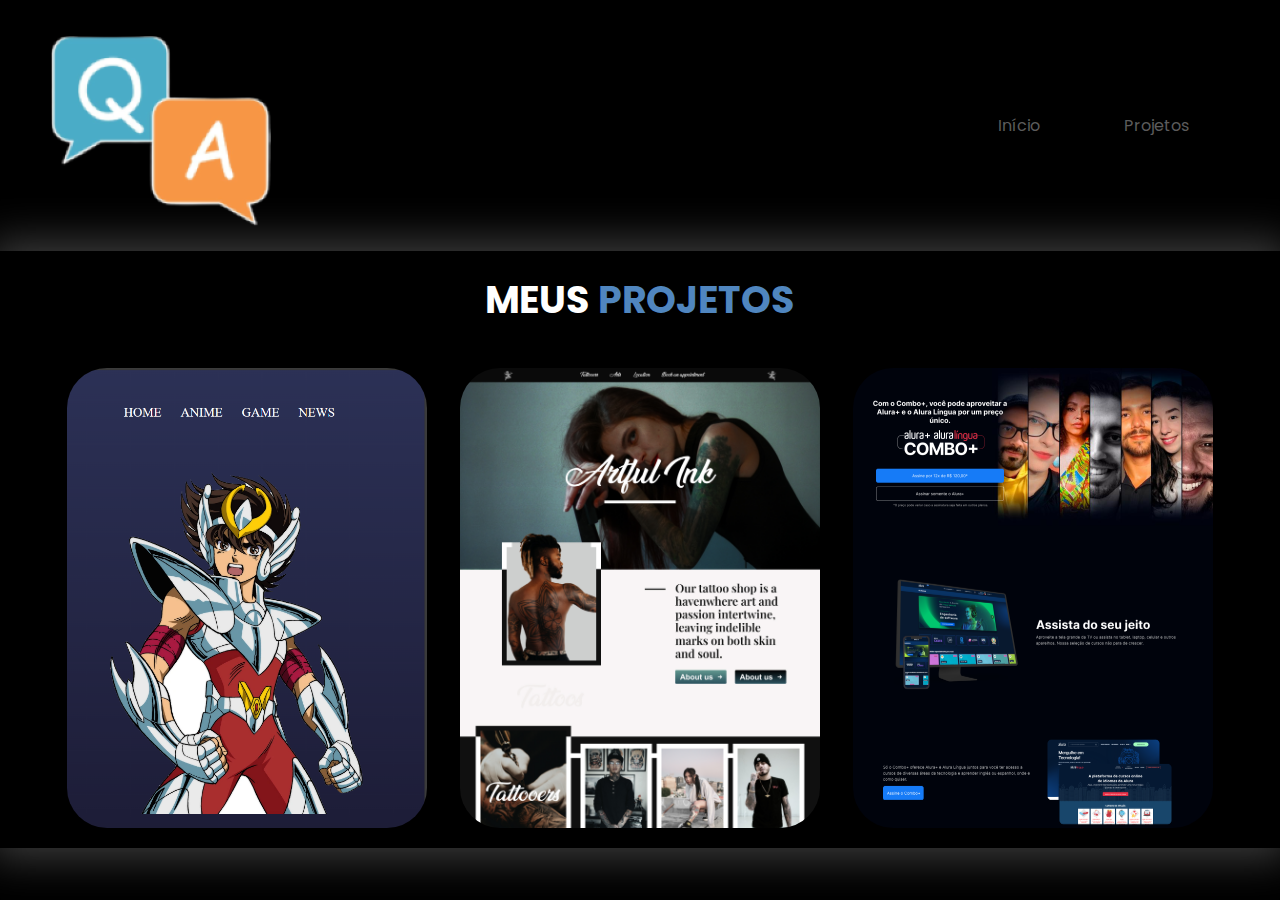
==== projetos.html @ 08022dce "enviando port" ====
<!DOCTYPE html>
<html lang="pt-br">
<head>
    <meta charset="UTF-8">
    <meta name="viewport" content="width=device-width, initial-scale=1.0">
    <link rel="preconnect" href="https://fonts.googleapis.com">
    <link rel="preconnect" href="https://fonts.gstatic.com" crossorigin>
    <link href="https://fonts.googleapis.com/css2?family=Poppins:ital,wght@0,100;0,200;0,300;0,400;0,500;0,600;0,700;0,800;0,900;1,100;
    1,200;1,300;1,400;1,500;1,600;1,700;1,800;1,900&display=swap" rel="stylesheet">
    <link rel="stylesheet" href="https://cdn.jsdelivr.net/npm/bootstrap-icons@1.11.1/font/bootstrap-icons.css">
    <link rel="stylesheet" href="style.css">
    <link rel="stylesheet" href="projetos.css">

    <script src="menu.js" defer></script>

    <title>Projetos</title>
</head>
<body>
    <header>
        <div class="interface">
            <div class="logo">
                <a href="#">
                    <img src="image/quality-removebg-preview.png" alt="logo de Q.A">
                </a>

            </div>

            <nav class="menu-desktop">
              <ul>
            
                 <li><a href="index.html">Início</a></li>
                 <li><a href="projetos.html">Projetos</a></li>

              </ul>

            </nav>
            
                </a>
        
        
        <div class="btn-abrir-menu"id="btn-menu" >
            <i class="bi bi-list"></i>
        </div>

        <div class="menu-mobile" id="menu-mobile">
            <div class="btn-fechar">
                <i class="bi bi-x-lg"></i>
            </div>
            <nav>

                <ul>
                    <li><a href="index.html">Início</a></li>
                    <li><a href="projetos.html">Projetos</a></li>
                </ul>
            </nav>

        </div><!--menu-mobile-->
            <div class="overlay-menu"></div>

    </header>
    <main>
        <section class="projetos">
            <div class="interface">
                <h2 class="titulo">MEUS <span>PROJETOS</span></h2>
                 <div class="flex">
                  <div class="img-port" style="background-image: url(image/cavaleiros.png.png);">
                   <div class="overlay">Os Cavaleiros do Zódiaco</div>
                </div>
                  <div class="img-port" style="background-image: url(image/MacBook\ Pro\ 14_\ -\ 3.jpg);">
                    <div class="overlay">Artful ink</div>
                </div>
                  <div class="img-port" style="background-image: url(image/Desktop\ -\ 2.png);">
                    <div class="overlay">Alura Plus</div>
                </di>
                 </div>
                </section>

              

                </main>
                
                
    
    
</body>
</html>
---- style.css ----
* {
    margin: 0;
    padding: 0;
    box-sizing: border-box;
    font-family: 'Poppins', sans-serif;
}

body {
    background-color: #000;
    height: 100h;
}

.interface {
    max-width: 1280px;
    margin: 0 auto;
}

.logo img {
    margin-top: 20px;
}

.flex {
    display: flex;
}

.btn-contato button {
    padding: 10px 40px;
    font-size: 18px;
    font-weight: 500;
    background-color: #5086BF;
    border: 0;
    border-radius: 30px;
    cursor: pointer;
    transition: .2s;
}

h2.titulo {
    color: #fff;
    font-size: 38px;
    text-align: center;
}

h2.titulo span {
    color: #5086BF;
}

/*estilo do cabeçalho*/
header {
    padding: 2px 4%;
}

header>.interface {
    display: flex;
    align-items: center;
    justify-content: space-between;
}

header a {
    color: #5c5c5c;
    text-decoration: none;
    display: inline-block;
    transition: .2s;

}

header nav.menu-desktop a:hover {
    color: rgb(151, 81, 0);
    transform: scale(1.05);
}

header nav ul {
    list-style-type: none;
}

header nav.menu-desktop ul li {
    display: inline-block;
    padding: 0 40px;
}


/*estilo do menu mobile*/
.btn-abrir-menu{
    display: none;
}

.btn-abrir-menu i{
    color: #5086BF;
    font-size: 40px;
}

.menu-mobile{
    background-color: #000;
    height: 100vh;
    position: fixed;
    top: 0;
    right: 0;
    z-index: 99999;
    width: 0%;
    overflow: hidden;
    transition: .5s;
}

.menu-mobile.abrir-menu{
    width: 70%;
}

.menu-mobile.abrir-menu ~ .overlay-menu{
    display: block;
}

.menu-mobile .btn-fechar{
    padding: 20px 5%;
}

.menu-mobile .btn-fechar i{
    color: #5086BF;
    font-size: 30px;
}

.menu-mobile nav ul{
    text-align: right;
}

.menu-mobile nav ul li a{
    color: #fff;
    font-size: 20px;
    font-weight: 300;
    padding: 20px 8%;
    display: block;
}

.menu-mobile nav ul li a:hover{
    background-color: #5086BF;
    color: #000;
}

.overlay-menu{
    background-color: #000000a7;
    width: 100%;
    height: 100%;
    position: fixed;
    top: 0;
    left: 0;
    z-index: 88888;
    display: none;
}


/*estilo topo do site */
section.topo-do-site {
    padding: 40px 4%;
}

section.topo-do-site.flex {
    align-items: center;
    justify-content: center;
    gap: 90px;
}

.topo-do-site h1 {
    color: #fff;
    font-size: 42px;
    line-height: 40px;
}

.topo-do-site h1 span {
    color: #5086BF;
}

.topo-do-site p {
    color: #fff;
    margin: 40px 0px;
    padding-bottom: -20px;
}


.topo-do-site .img-topo-site img {
    position: relative;
    animation: flutuar 2s ease-in-out infinite alternate;
    height: 400px;
    box-shadow: 0 0 20px 10px rgba(87, 156, 235, 0.685);
    margin-top: -50px;
    margin-left: 180px;
}

@keyframes flutuar {
    0% {
        top: 0;
    }

    100% {
        top: 40px;
    }
}

/*estilos especialidades*/
section.especialidades {
    padding: 90px 4%;
}

section.especialidades.flex {
    gap: 60px;
}

.especialidades .especialidades-box {
    color: #fff;
    padding: 40px;
    margin-top: 45px;
    border-radius: 20px;
    transition: .2s;
}

.especialidades .especialidades-box:hover {
    transform: scale(1.05);
    box-shadow: 0 0 8px #ffffff78;
}

.especialidades .especialidades-box i {
    font-size: 70px;
    color: #5086BF;
}

.especialidades .especialidades-box h3 {
    font-size: 28px;
    margin: 15px 0;
}

/*estilo do sobre*/
section.sobre {
    padding: 40px 4%;
}

section.sobre.flex {
    align-items: center;
    gap: 60px;
}

.sobre.txt-sobre {
    color: #fff;
}

.sobre.txt-sobre h2 {
    font-size: 40px;
    line-height: 40px;
    margin-bottom: 30px;
}

.sobre.txt-sobre h2 span {
    color: #5086BF;
    display: block;
}

.sobre.txt-sobre p {
    margin: 20px 0;
    text-align: justify;
}

@media screen and (max-width: 1020px) {

    /*classes gerais*/
    .flex {
        flex-direction: column-reverse;
    }

    h2.titulo {
        color: #fff;
        font-size: 28px;
        
    }


    /*cabecalho*/
    .menu-desktop,
    .btn-contato {
        display: none;
    }

    .logo img {
        margin-top: 20px;
        height: 130px;
    }

    /*topo do site*/
    section.topo-do-site .flex {
        gap: 40px;
    }


    /*imagens*/
    .topo-do-site .img-topo-site img {
        position: relative;
        animation: flutuar 2s ease-in-out infinite alternate;
        height: 200px;
        box-shadow: 0 0 20px 10px rgba(87, 156, 235, 0.685);
        margin-top: -50px;
        margin-left: 180px;

    }

    @keyframes flutuar {
        0% {
            top: 0;
        }

        100% {
            top: -10px;
        }
    }

    /*topo do site*/

    .topo-do-site h1 {
        color: #fff;
        font-size: 30px;
    }

    /*especialidades*/
    section.especialidades {
        padding: 90px 8%;
    }

    .btn-contato{
        text-align: center;
    }

    .btn-abrir-menu{
        display: block;
    }


}
---- projetos.css ----
*{
    margin: 0;
    padding: 0;
    box-sizing: border-box;
    font-family: 'Poppins', sans-serif;
 }
 
 body{
     background-color: #000;
     height: 100h;
 }
 
 .interface{
     max-width: 1280px;
     margin: 0 auto;
 }
 
 

 .flex{
     display: flex;
 }

 
h2.titulo{
    color: #fff;
    font-size: 38px;
    text-align: center;
}

h2.titulo span{
    color: #5086BF;
}

/*estilo do cabeçalho*/
header{
    padding: 2px 4%;
}

header >.interface{
    display: flex;
    align-items: center;
    justify-content: s;
}

header a{
    color: #5c5c5c;
    text-decoration: none;
    display: inline-block;
    transition: .2s;
    
}

header a:hover{
    color: #fff;
    transform: scale(1.05);
}

header nav ul{
    list-style-type: none;
}

header nav ul li{
    display: inline-block;
    padding: 0 40px;
}

/*estilo topo do site */
section.topo-do-site{
    padding: 40px 4%;
}

section.topo-do-site.flex{
    align-items: center;
    justify-content: center;
    gap: 90px;
    
}

.topo-do-site h1{
    color: #fff;
    font-size: 42px;
    line-height: 40px;
}

.topo-do-site h1 span{
    color:#5086BF;
}

.topo-do-site  p{
    color: #fff;
    margin: 40px 0px;
    padding-bottom: -20px;
}

/*estilo dos projetos*/
section.projetos{
    padding: 20px 4%;
    box-shadow: 0 0 40px 10px #ffffff3d;
}

section.projetos .flex{
    justify-content: space-around;
    margin-top: 40px;
}

.img-port{
    width: 360px;
    height: 460px;
    background-size: cover;
    background-position: 100% 0%;
    transition: 8s;
    border-radius: 40px;
    position: relative;
}

.img-port:hover{
    background-position: 100% 100%;
}

.overlay{
    position: absolute;
    top: 0;
    left: 0;
    width: 100%;
    height: 100%;
    background-color: #0000008d;
    border-radius: 40px;
    display: flex;
    align-items: center;
    justify-content: center;
    font-size: 24px;
    font-weight: 600;
    color: #fff;
    opacity: 0;
    transition: .5s;
}

.overlay:hover{
    opacity: 1;
}

@media screen and (max-width: 1020px){

    section.projetos .flex{
        justify-content:space-around;
        margin-top: 40px;
    }
    section.topo-do-site .flex {
        gap: 40px;
    }

    .btn-contato{
        text-align: center;
    }

    .btn-abrir-menu{
        display: block;
    }
}
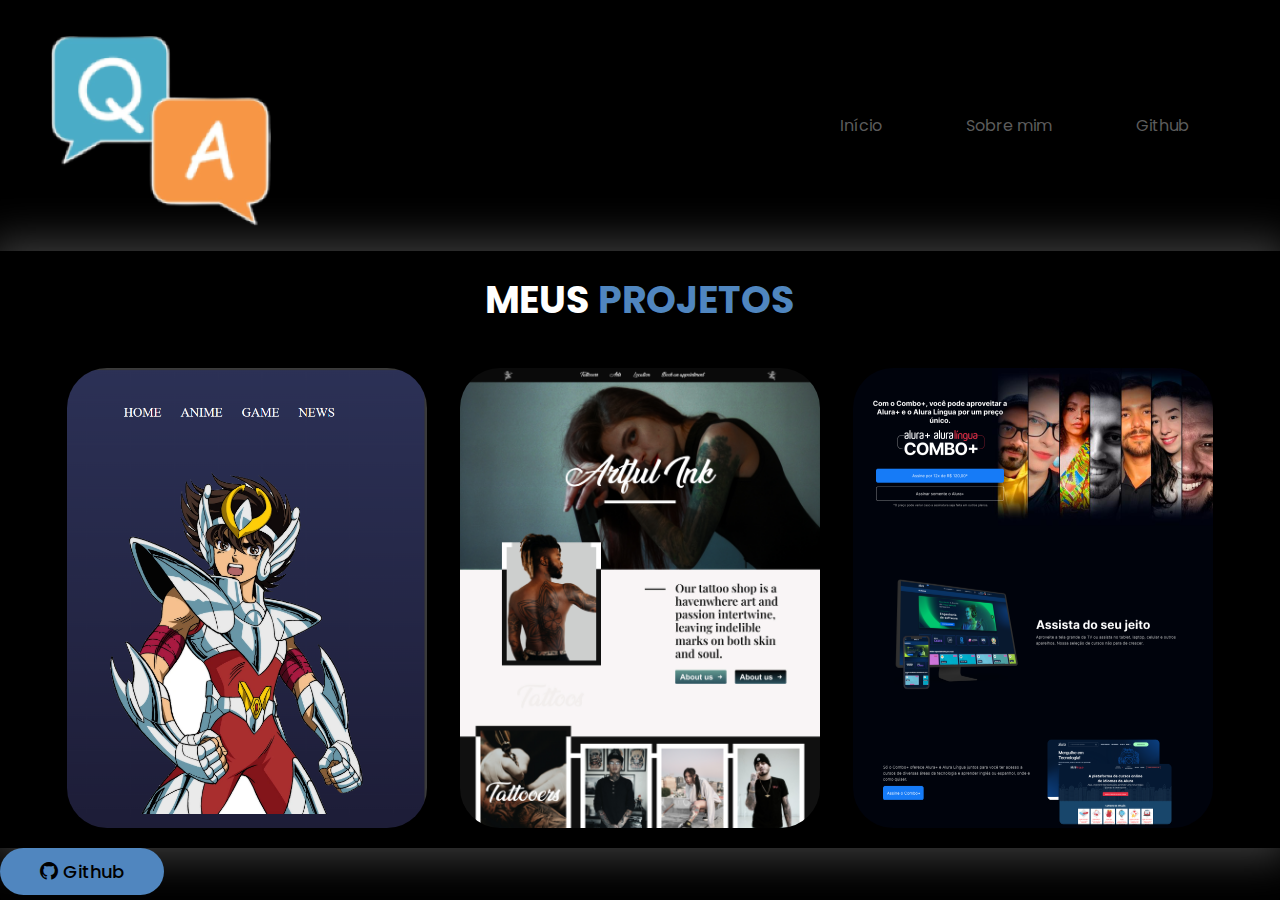
==== commit 1d42fbe2: "remoçao do projetos.css" ====
--- a/projetos.html
+++ b/projetos.html
@@ -9,7 +9,7 @@
     1,200;1,300;1,400;1,500;1,600;1,700;1,800;1,900&display=swap" rel="stylesheet">
     <link rel="stylesheet" href="https://cdn.jsdelivr.net/npm/bootstrap-icons@1.11.1/font/bootstrap-icons.css">
     <link rel="stylesheet" href="style.css">
-    <link rel="stylesheet" href="projetos.css">
+    
 
     <script src="menu.js" defer></script>
 
@@ -29,33 +29,33 @@
               <ul>
             
                  <li><a href="index.html">Início</a></li>
-                 <li><a href="projetos.html">Projetos</a></li>
-
+                 <li><a href="sobremim.html">Sobre mim</a></li>
+                 <li><a href=https://github.com/russo1992> Github</a></li>
+                
               </ul>
-
             </nav>
             
-                </a>
-        
-        
-        <div class="btn-abrir-menu"id="btn-menu" >
-            <i class="bi bi-list"></i>
-        </div>
+            <div class="btn-abrir-menu" id="btn-menu">
+                <i class="bi bi-list"></i>
+            </div>
 
-        <div class="menu-mobile" id="menu-mobile">
-            <div class="btn-fechar">
-                <i class="bi bi-x-lg"></i>
-            </div>
-            <nav>
+            <div class="menu-mobile" id="menu-mobile">
+                <div class="btn-fechar">
+                    <i class="bi bi-x-lg"></i>
+                </div>
+                <nav>
 
-                <ul>
-                    <li><a href="index.html">Início</a></li>
-                    <li><a href="projetos.html">Projetos</a></li>
-                </ul>
-            </nav>
+                    <ul>
+                        <li><a href="index.html">Início</a></li>
+                        <li><a href="sobremim.html">Sobre mim</a></li>
+                        <li><a href="projetos.html">Projetos</a></li>
+                        <li><a href=https://github.com/russo1992> Github</a></li>
+                    </ul>
+                </nav>
 
-        </div><!--menu-mobile-->
-            <div class="overlay-menu"></div>
+            </div><!--menu-mobile-->
+                <div class="overlay-menu" id="overlay-menu"></div>
+        </div><!--interface-->
 
     </header>
     <main>
@@ -74,6 +74,11 @@
                 </di>
                  </div>
                 </section>
+                <div class="btn-contato">
+                    <a href=https://github.com/russo1992>
+                        <button><i class="bi bi-github"></i> Github</button>
+                    </a>
+                </div><!--btn-contato-->
 
               
 
--- a/style.css
+++ b/style.css
@@ -255,6 +255,55 @@
     text-align: justify;
 }
 
+
+/*estilo dos projetos*/
+section.projetos{
+    padding: 20px 4%;
+    box-shadow: 0 0 40px 10px #ffffff3d;
+}
+
+section.projetos .flex{
+    justify-content: space-around;
+    margin-top: 40px;
+}
+
+.img-port{
+    width: 360px;
+    height: 460px;
+    background-size: cover;
+    background-position: 100% 0%;
+    transition: 8s;
+    border-radius: 40px;
+    position: relative;
+}
+
+.img-port:hover{
+    background-position: 100% 100%;
+}
+
+.overlay{
+    position: absolute;
+    top: 0;
+    left: 0;
+    width: 100%;
+    height: 100%;
+    background-color: #0000008d;
+    border-radius: 40px;
+    display: flex;
+    align-items: center;
+    justify-content: center;
+    font-size: 24px;
+    font-weight: 600;
+    color: #fff;
+    opacity: 0;
+    transition: .5s;
+}
+
+.overlay:hover{
+    opacity: 1;
+}
+
+
 @media screen and (max-width: 1020px) {
 
     /*classes gerais*/
@@ -327,5 +376,8 @@
         display: block;
     }
 
+    .img-port{
+        margin-bottom: 40px;
+    }
 
 }